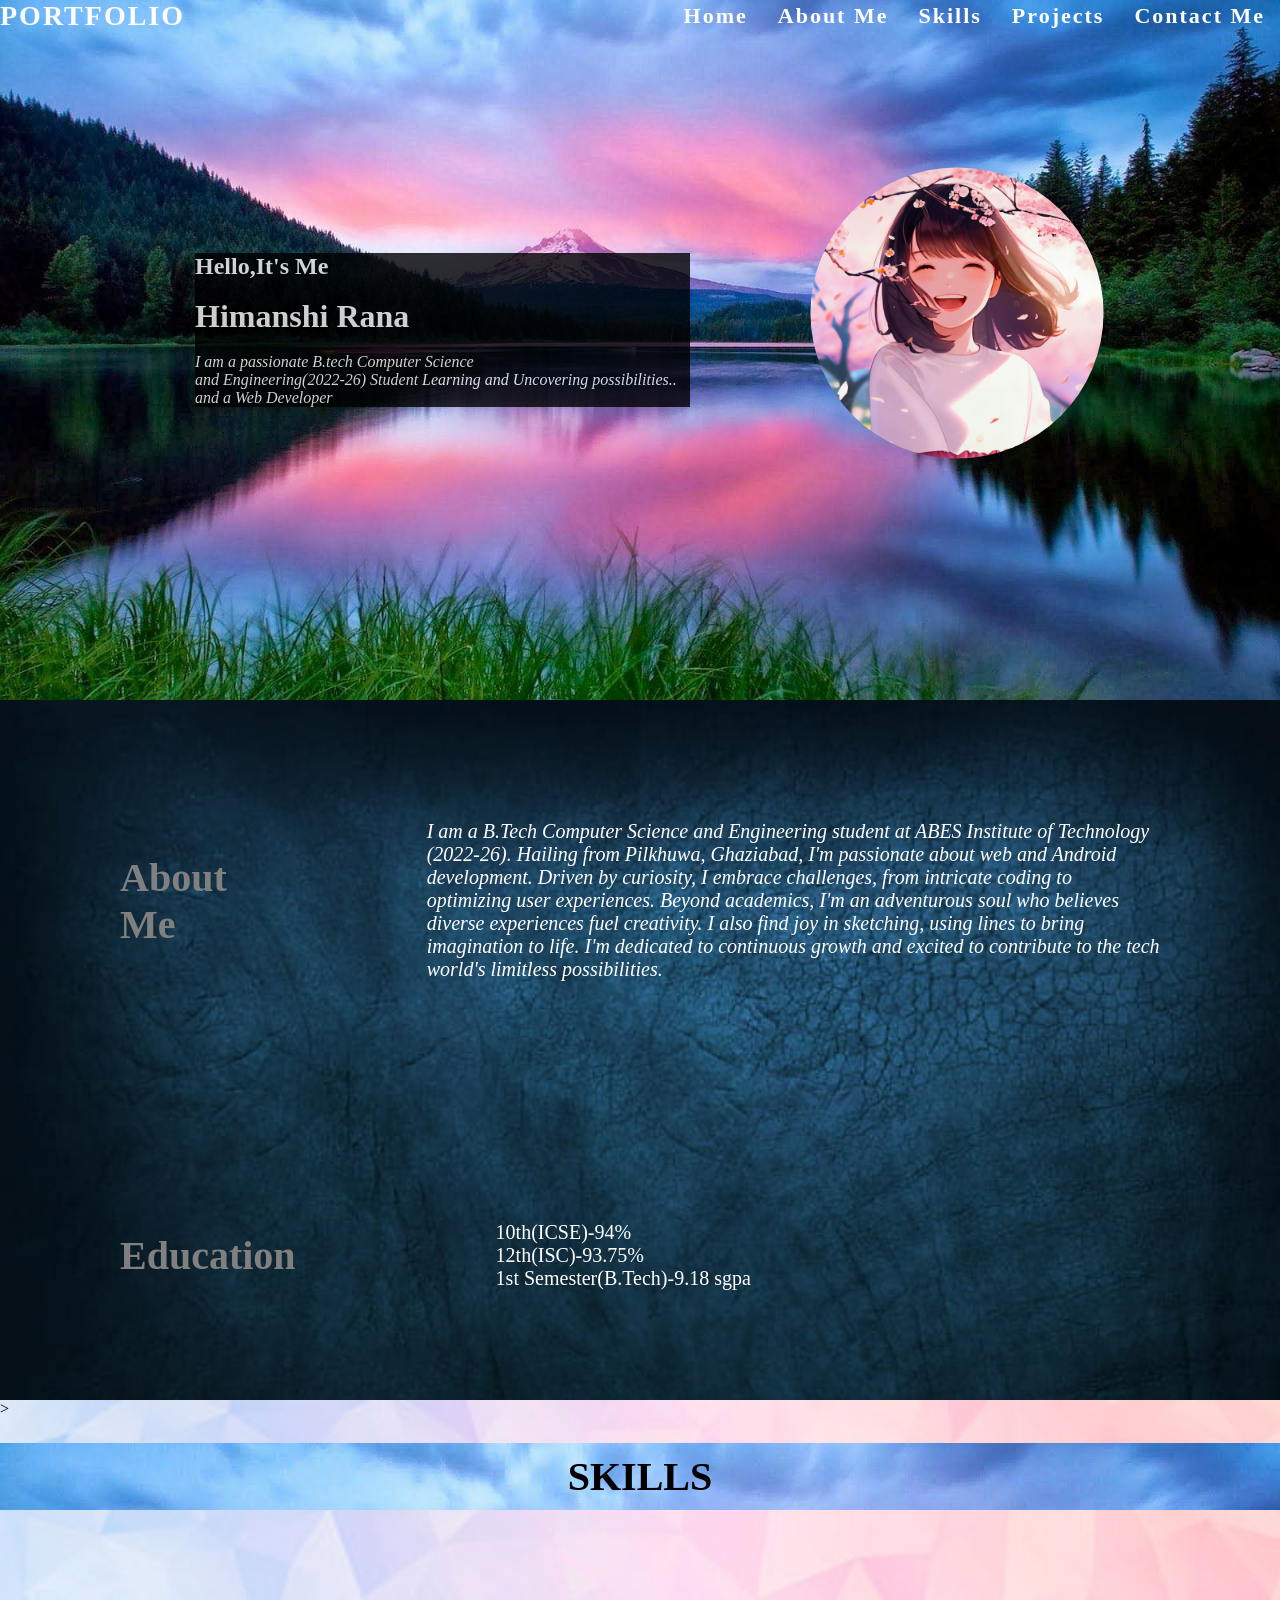
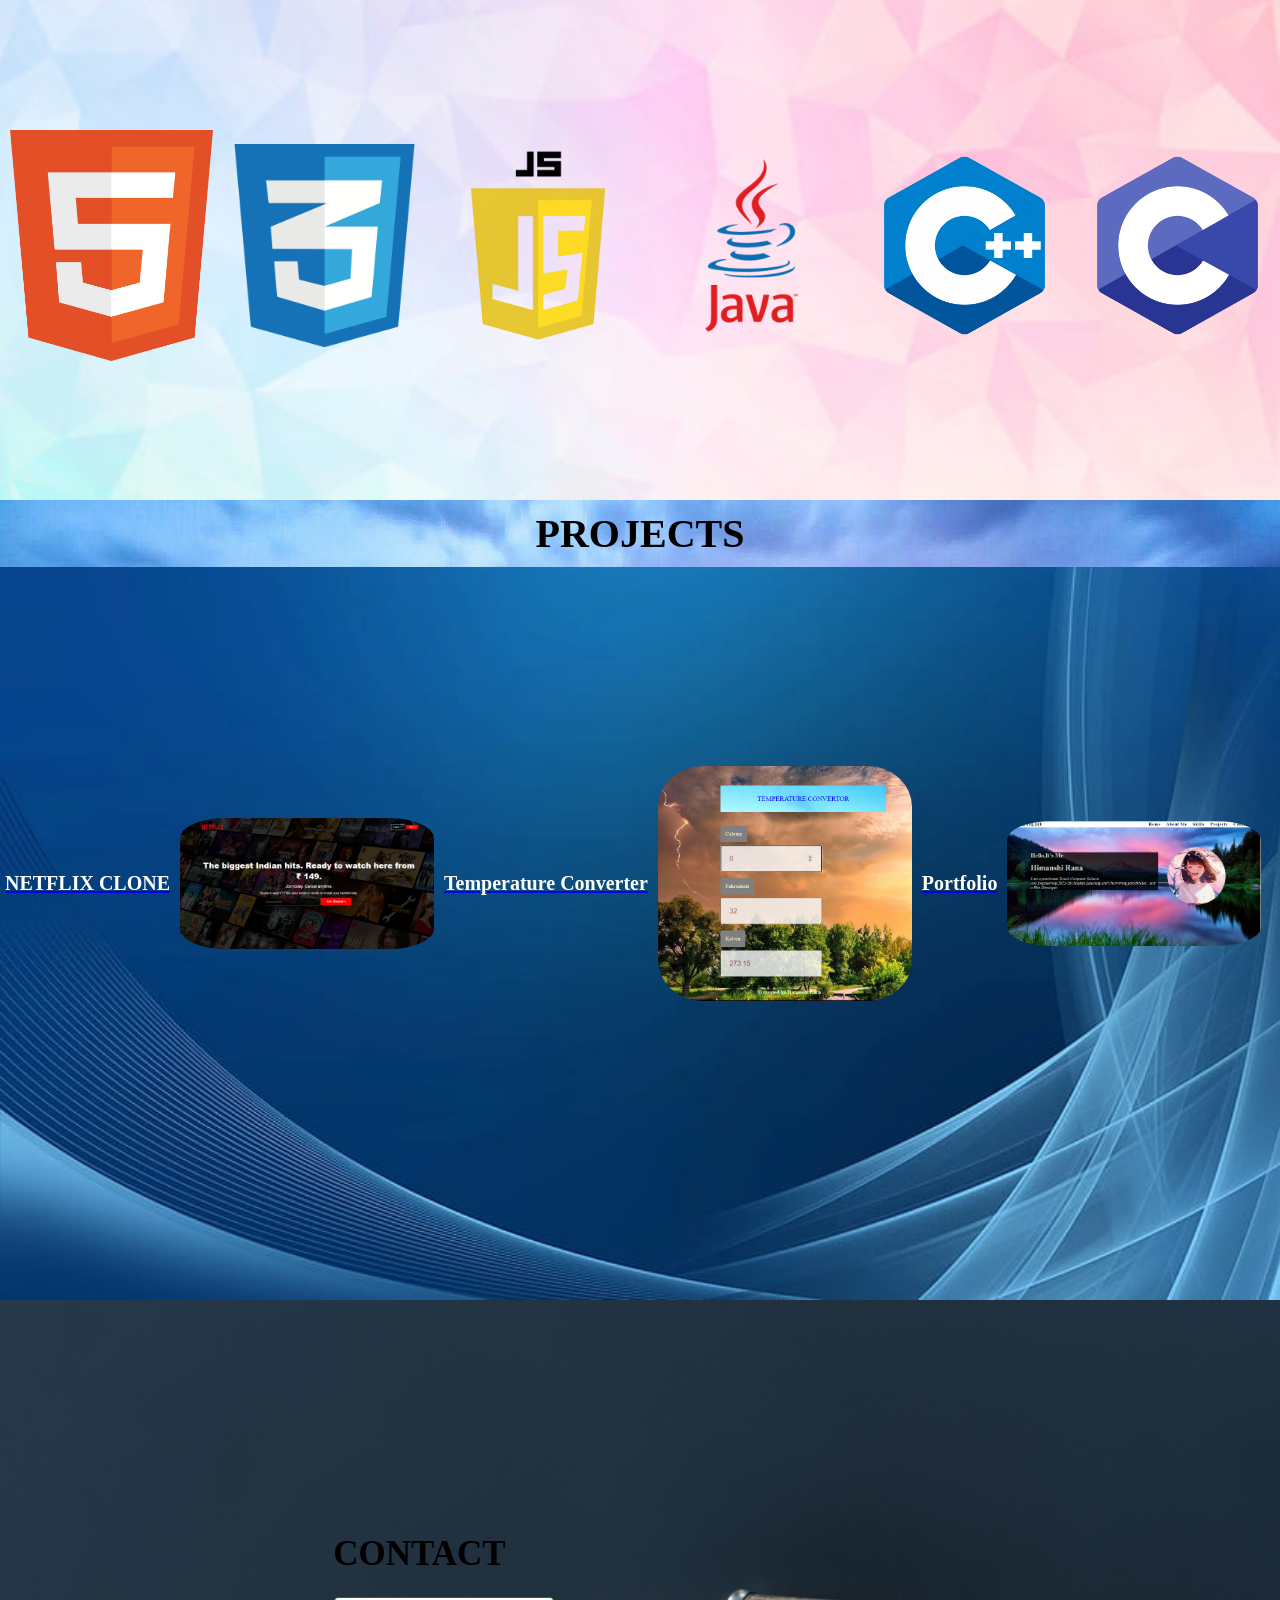
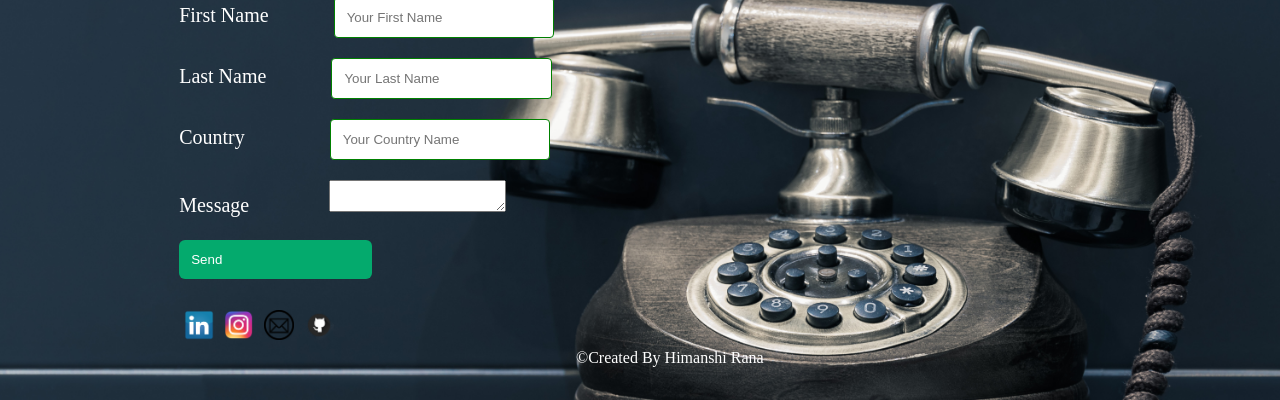
==== index.html @ bb1b2c08 "Add files via upload" ====
<!DOCTYPE html>
<html lang="en">

<head>
    <meta charset="UTF-8">
    <meta http-equiv="X-UA-Compatible" content="IE=edge">
    <meta name="viewport" content="width=device-width, initial-scale=1.0">
    <title>
        portfolio</title>
    <link rel="stylesheet" href="style.css">
</head>

<body>
    <div class="box">
        <header>
            <a href="#" class="portfolio">Portfolio</a>
            <ul>
                <li><a href="index.html">Home</a></li>
                <li><a href="index2.html">About Me</a></li>
                <li><a href="ind3.html">Skills</a></li>
                <li><a href="ind4.html">Projects</a></li>
                <li><a href="ind5.html">Contact Me</a></li>
            </ul>
        </header>
        <section class="banner"></section>
        <div class="home">
            <div class="text">
                <span>
                    <h2>Hello,It's Me</h2><br>
                    <h1><b>Himanshi Rana</b></h1><br>
                    <p><i>I am a passionate B.tech Computer Science<br> and Engineering(2022-26) Student Learning and Uncovering possibilities.. and a Web Developer
                        </i>
                    </p>
                </span></div>
            <div class="me">
                <img src="mee.png"></div>
        </div>
    </div>
    <div class="box2">
        <div class="abtme">
            <h1 class="head">About Me</h1>
            <p class="cntn"><i>I am a B.Tech Computer Science and Engineering student at ABES Institute of Technology (2022-26). Hailing from Pilkhuwa, Ghaziabad, I'm passionate about web and Android development. Driven by curiosity, I embrace challenges, from intricate coding to optimizing user experiences. Beyond academics, I'm an adventurous soul who believes diverse experiences fuel creativity. I also find joy in sketching, using lines to bring imagination to life. I'm dedicated to continuous growth and excited to contribute to the tech world's limitless possibilities.</i></p>
        </div>
        <div class="abtm">
            <h1 class="head">
                Education</h1>
            <p class="cntn">10th(ICSE)-94%<br>
                12th(ISC)-93.75%
                <br>
                1st Semester(B.Tech)-9.18 sgpa</p>
        </div>
    </div>
    <div class="box3">
        ><h3>SKILLS</h3>
        <br>
        <div class="skl">
            <img src="html.png">
            <img src="css.png">
            <img src="js.png">
            <img src="java.png">
            <img src="c++.png">
            <img src="c.png">
        </div>
    </div>
    <div class="box4">
        <h4>PROJECTS</h4>
        <br>
        <div class="pro">
            <a href="https://github.com/himanshirana2403/netfixclone1.git">
                <h6 style="color: white;font-size:20px">NETFLIX CLONE</h6>
            </a><br><img src="netu.png">
            <a href="https://github.com/himanshirana2403/temperaturecnvrt.git">
                <h6 style="color: white;font-size:20px">Temperature Converter</h6>
            </a><img src="temp.png">
            <a href="index.html">
                <h6 style="color: white;font-size:20px">Portfolio</h6>
            </a><img src="port.png">
        </div>
    </div>
    <div class="box5">
        <div class="cnto">
            <form>
                <div>
                    <h2 >CONTACT</h2>
                    <br>
                    <label style="margin-right:20px;color:white" for="fn">First Name</label>
                    <input type="text" id="fn" placeholder="Your First Name">
                    <br>
                    <label style="margin-right:20px;color:white" for="ln">Last Name</label>
                    <input type="text" id="ln" placeholder="Your Last Name">
                    <br>
                    <label style="margin-right:40px;color:white" for="cn">Country</label>
                    <input type="text" id="cn" placeholder="Your Country Name">
                    <br>
                    <label style="margin-right:75px;color:white" for="sub">Message</label>
                    <textarea id="sub" placeholder="Type Message...">
         </textarea>
                </div>
                <br>
                <a href="https://mail.google.com/mail/u/0/#inbox?compose=DmwnWrRpdCzscLdZJTMvjKNSRcdXlgWKTXpDHTFBNtZQmrgqQzKlXfTPFfcPqVgVQLgZzVTGkkRV"><input type="send" value="Send"></a>
            </form>
        </div>
        <div class="rea">
            <a href="https://www.linkedin.com/in/himanshi-rana-b4b9b9251"><img src="lin.png"></a>
            <a href="https://instagram.com/hema_rana_24?utm_source=qr&igshid=MzNlNGNkZWQ4Mg%3D%3D"> <img src="insta.png"></a>
            <a href="https://mail.google.com/mail/u/0/#inbox?compose=DmwnWrRpdCzscLdZJTMvjKNSRcdXlgWKTXpDHTFBNtZQmrgqQzKlXfTPFfcPqVgVQLgZzVTGkkRV"> <img src="gmail.png"></a>
            <a href="https://github.com/himanshirana2403"><img src="git.png"></a>
        </div>
        <span2 style="color:white;margin-left: 45%">&copy;Created By Himanshi Rana</span2>
    </div>
    <script type="text/javascript" src="index.js"></script>
</body>

</html>
---- style.css ----
* {
    margin: 0;
    padding: 0;

}

.box {
    background-image: url("ba.jpg");
    background-size: cover;
    display: block;
    width: 100%;
    height: 700px;
    background-repeat: no-repeat;

}

.sticky {
    position: fixed;
    top: 0;
    background-color: white;
    /* other styles */
}

header {
    position: fixed;
    top: 0;
    left: 0;
    width: 100%;
    display: flex;
    justify-content: space-between;
    align-items: center;
    transition: 0.6s;
    z-index: 100000;
}

header .portfolio {
    position: relative;
    font-weight: 700;
    color: #fff;
    text-decoration: none;
    font-size: 28px;
    text-transform: uppercase;
    letter-spacing: 2px;
    transition: 0.6s;
}

header ul {
    position: relative;
    display: flex;
    justify-content: center;
    align-items: center;
}

header ul li {
    position: relative;
    list-style: none;
}

header ul li a {
    position: relative;
    margin: 0 15px;
    color: #fff;
    text-decoration: none;
    font-size: 22px;
    letter-spacing: 2px;
    transition: 0.6s;
    font-weight: 600;

}

header .sticky {
    padding: 5px 100px;
    background: #fff;
}

header.sticky .portfolio,
header.sticky ul li a {
    color: #000;
}


.home {
    display: flex;
}

.text {
    margin-top: 250px;
    margin-left: 15%;
    padding: 3px;

    opacity: 80%;
    color: white;
    transition: 1s;
}

span {
    display: inline-block;
    background-color: black;
}

.me img {
    margin-top: 50px;
    border-radius: 50%;
    width: 50%;
    height: 50%;
    padding: 20%;
    transition: 1s;

}

.text:hover {
    transform: scale(1.3);
    z-index: 2;
}

.me img:hover {
    transform: scale(1.3);
    z-index: 2;
}

.box2 {
    background-image: url("abt.jpg");
    display: block;
    background-size: cover;
    width: 100%;
    height: 700px;
}

.abtme {
    display: flex;
    justify-items: space-between;
    padding: 20px;
    align-items: center;
    color: white;

}

.abtm {
    display: flex;
    justify-items: space-between;
    padding: 20px;
    margin-right: 40px;
    align-items: center;
    color: white;

}

.head {
    display: flex;
    justify-items: space-between;
    padding: 100px;
    align-items: center;
    font-size: 40px;
    float: right;
    color: grey;

}

.head:hover {
    transform: scale(1.3);
    z-index: 2;
    transition: 1s;
}

.cntn {
    font-size: 20px;
    font-weight: 20px;
    padding: 100px;

}

.cntn:hover {
    transform: scale(1.3);
    z-index: 1;
    transition: 1s;
}

.box3 {
    background-image: url("skl.jpg");
    display: block;
    background-size: cover;
    width: 100%;
    height: 700px;
}

.box3 h3 {
    display: inline;
    color: FF007F;
    background: url(ba.jpg);
    display: flex;
    text-align: center;
    justify-content: center;
    font-size: 40px;
    font-weight: 20px;
    display: block;
    margin-top: 25px;
    padding: 10px;
}

.skl {
    display: flex;
    justify-items: center;
    padding: 5px;
    align-items: center;
    margin-top: 15%;

}

.skl img {
    display: flex;
    justify-items: center;
    padding: 5px;

    align-items: center;
    height: 16%;
    width: 16%;
    transition: 0.6s;
}

.skl img:hover {
    transform: scale(1.3);
    z-index: 1;
}

.box4 {
    background-image: url("proj.jpg");
    display: block;
    background-size: cover;
    width: 100%;
    height: 800px;
}

.box4 h4 {
    display: inline-block;
    color: FF007F;
    background: url("ba.jpg");
    display: flex;
    text-align: center;
    justify-content: center;
    font-size: 40px;
    font-weight: 20px;


    padding: 10px;
}

.pro {
    display: flex;
    justify-items: center;
    padding: 5px;
    align-items: center;
    margin-top: 13%;

}

.pro img {
    display: flex;
    justify-items: center;
    padding: 10px;
    border-radius: 20%;
    align-items: center;
    height: 20%;
    width: 20%;
    transition: 0.6s;
    overflow: hidden;
}

.pro img:hover {
    transform: scale(1.3);
    z-index: 1;
    overflow: hidden;
}

.box5 {
    background-image: url("cntt.jpg");
    display: block;
    background-size: cover;
    width: 100%;
    height: 700px;
}

.cnto h2 {
    display: flex;
    justify-content: space-between;
    margin-left: 14%;
    font-size: 35px;
    font-weight: 60px;
    padding-top: 12%;
}

form {

    justify-content: space-between;
    margin-left: 14%;
    font-size: 20px;
    font-weight: 30px;
    padding-top: 8%;
}

input[type=text],
select {
    width: 20%;
    padding: 12px;
    border: 1px solid green;
    border-radius: 4px;
    box-sizing: border-box;
    margin-bottom: 20px;
    margin-left: 40px;
}


input[type=send] {
    background-color: #04AA6D;
    color: white;
    padding: 12px;
    border: none;
    border-radius: 6px;
    cursor: pointer;
}


input[type=send]:hover {
    background-color: black;
}

.rea {
    display: flex;
    margin-left: 14%;
    margin-top: 2%;
}

.rea img {

    justify-items: center;
    padding: 5px;
    align-items: center;
    height: 30px;
    width: 30px;

}
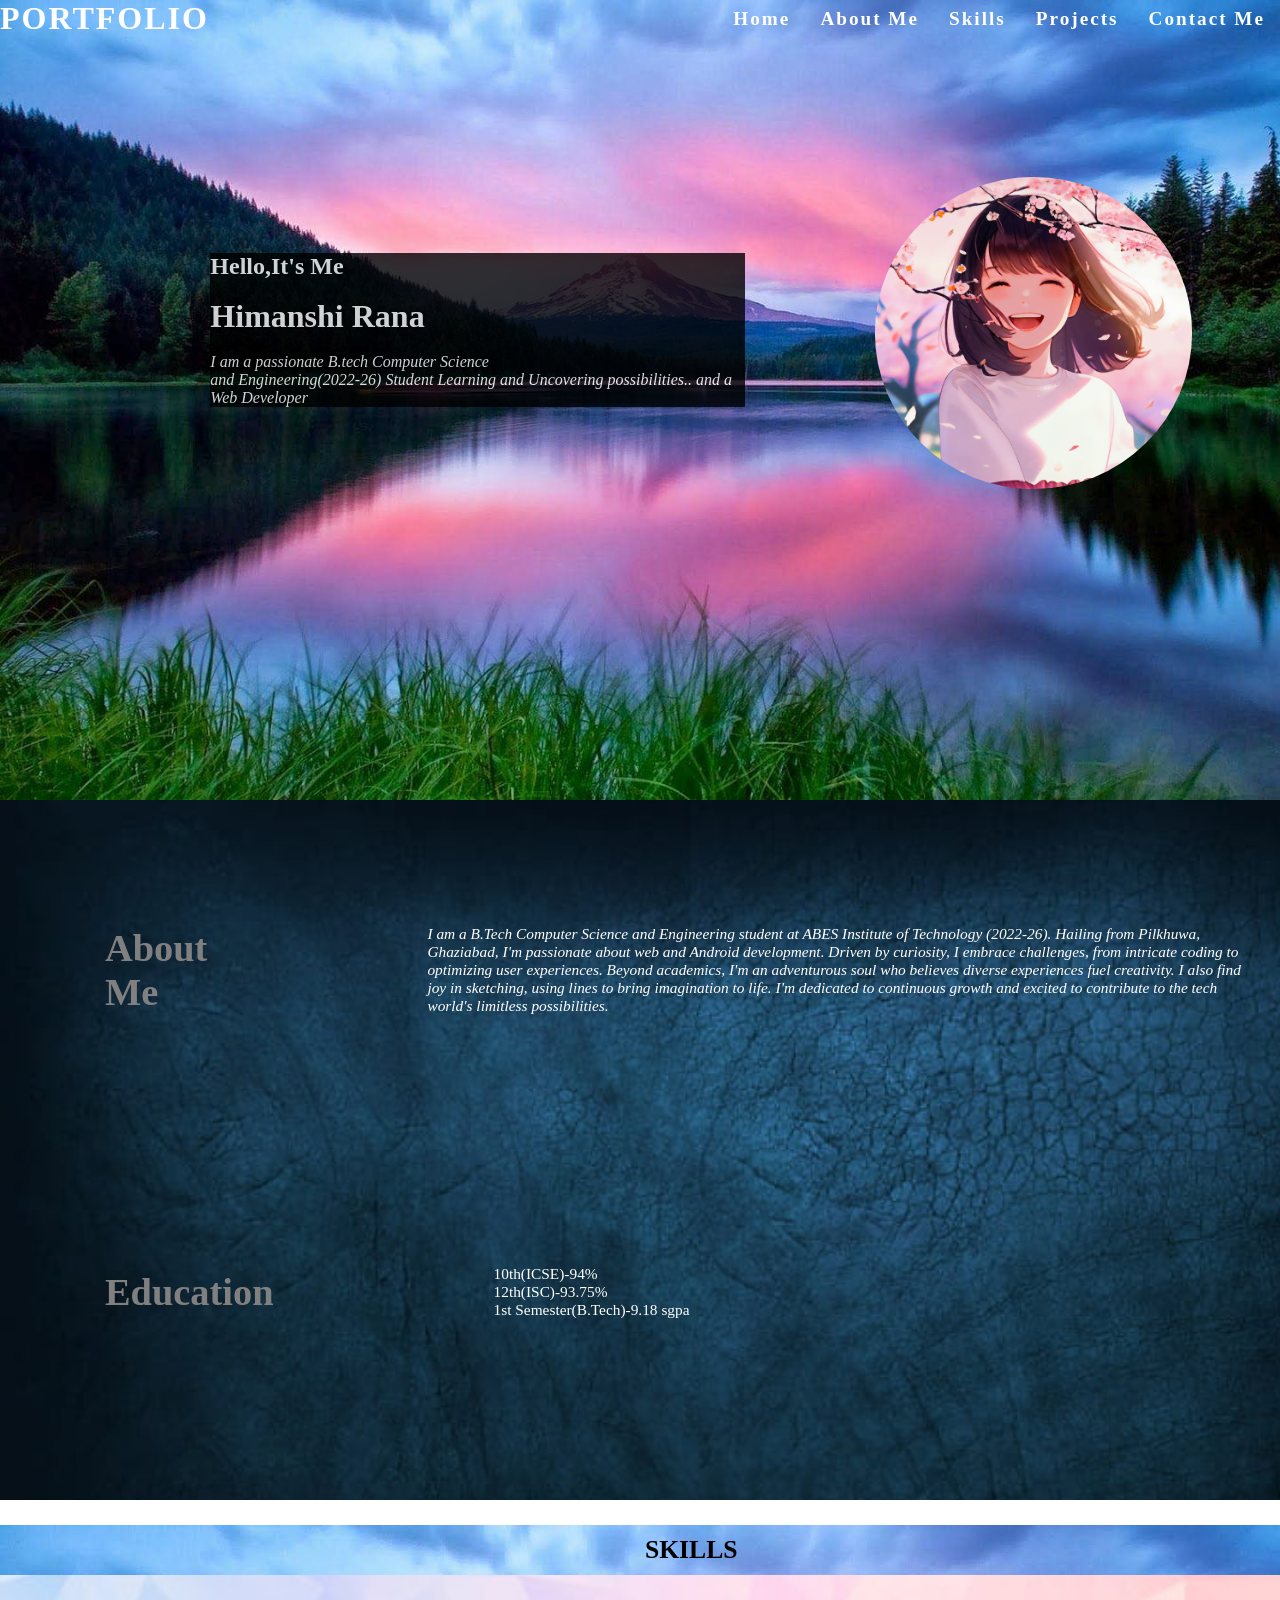
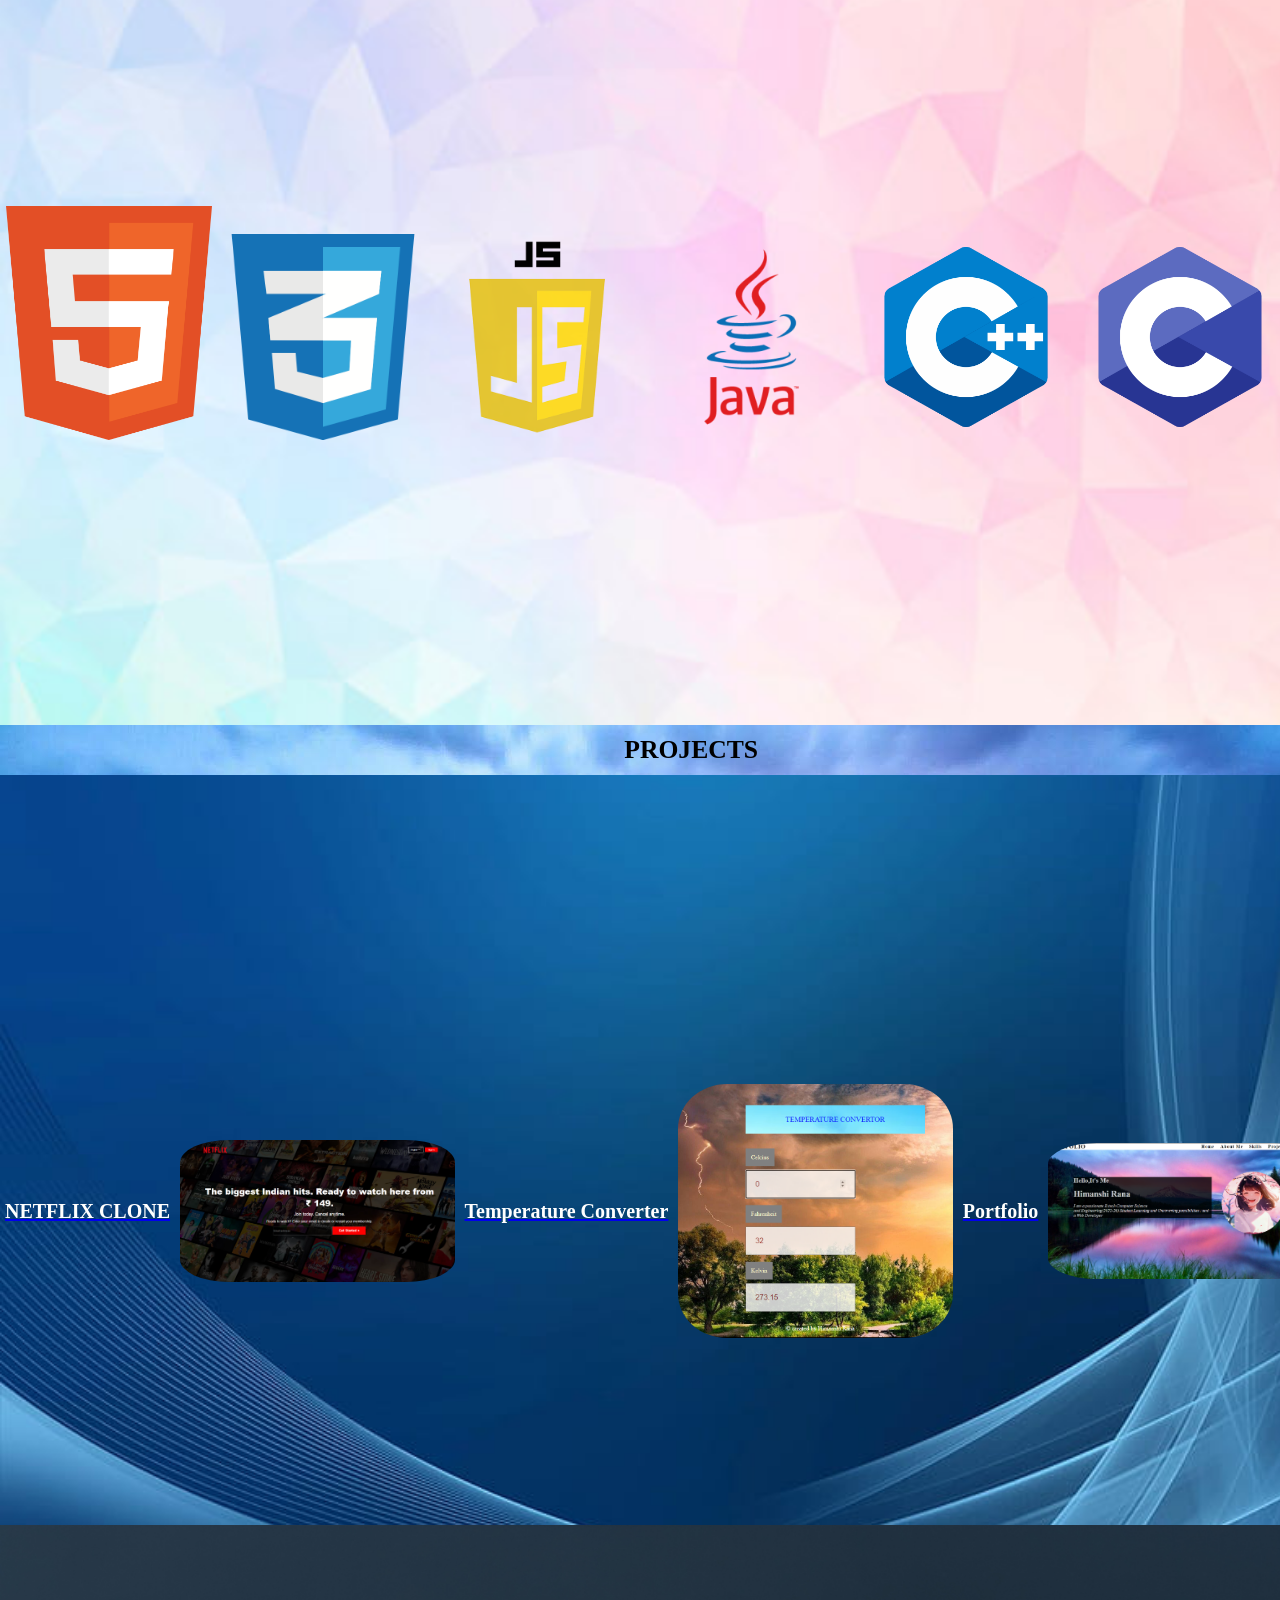
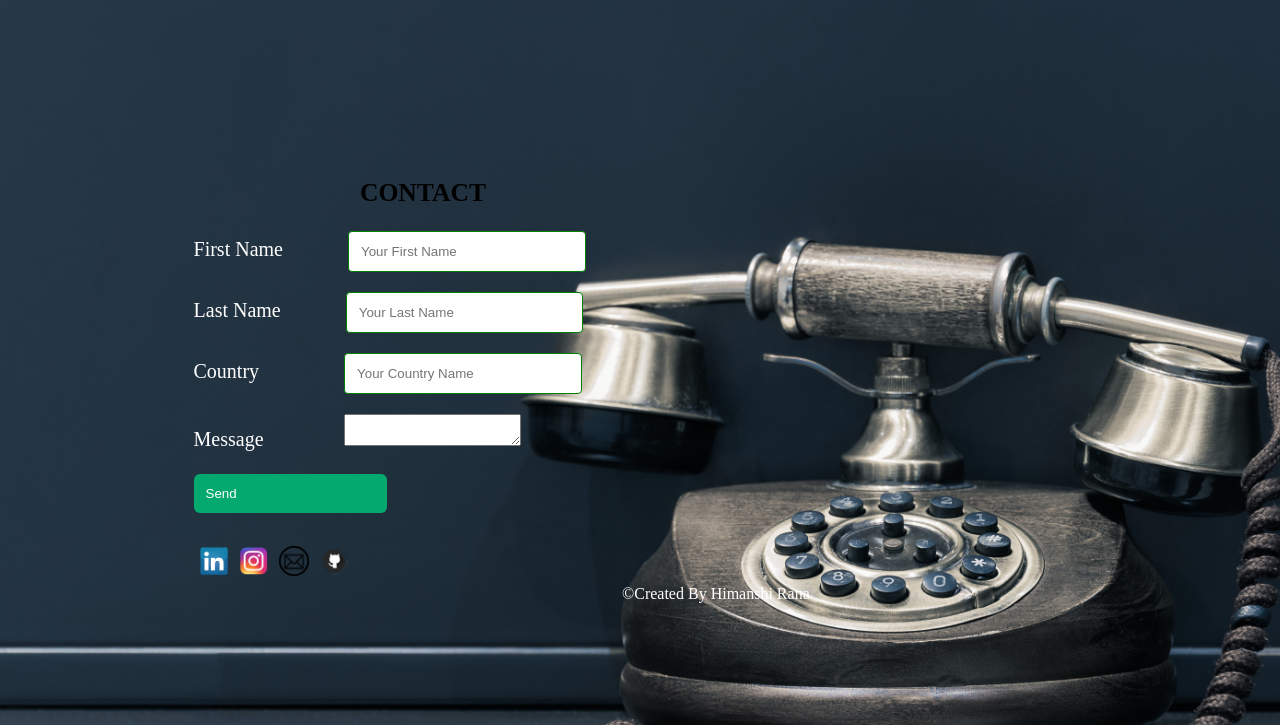
==== commit ddca3a96: "Add files via upload" ====
--- a/index.html
+++ b/index.html
@@ -11,15 +11,15 @@
 </head>
 
 <body>
-    <div class="box">
+    <div class="box" id="box">
         <header>
             <a href="#" class="portfolio">Portfolio</a>
             <ul>
-                <li><a href="index.html">Home</a></li>
-                <li><a href="index2.html">About Me</a></li>
-                <li><a href="ind3.html">Skills</a></li>
-                <li><a href="ind4.html">Projects</a></li>
-                <li><a href="ind5.html">Contact Me</a></li>
+                <li><a href="#box">Home</a></li>
+                <li><a href="#box2">About Me</a></li>
+                <li><a href="#box3">Skills</a></li>
+                <li><a href="#box4">Projects</a></li>
+                <li><a href="#box5">Contact Me</a></li>
             </ul>
         </header>
         <section class="banner"></section>
@@ -33,10 +33,10 @@
                     </p>
                 </span></div>
             <div class="me">
-                <img src="mee.png"></div>
+                <img src="images/mee.png"></div>
         </div>
     </div>
-    <div class="box2">
+    <div class="box2" id="box2">
         <div class="abtme">
             <h1 class="head">About Me</h1>
             <p class="cntn"><i>I am a B.Tech Computer Science and Engineering student at ABES Institute of Technology (2022-26). Hailing from Pilkhuwa, Ghaziabad, I'm passionate about web and Android development. Driven by curiosity, I embrace challenges, from intricate coding to optimizing user experiences. Beyond academics, I'm an adventurous soul who believes diverse experiences fuel creativity. I also find joy in sketching, using lines to bring imagination to life. I'm dedicated to continuous growth and excited to contribute to the tech world's limitless possibilities.</i></p>
@@ -50,34 +50,34 @@
                 1st Semester(B.Tech)-9.18 sgpa</p>
         </div>
     </div>
-    <div class="box3">
-        ><h3>SKILLS</h3>
+    <div class="box3" id="box3">
+        <h3>SKILLS</h3>
         <br>
         <div class="skl">
-            <img src="html.png">
-            <img src="css.png">
-            <img src="js.png">
-            <img src="java.png">
-            <img src="c++.png">
-            <img src="c.png">
+            <img src="images/html.png">
+            <img src="images/css.png">
+            <img src="images/js.png">
+            <img src="images/java.png">
+            <img src="images/c++.png">
+            <img src="images/c.png">
         </div>
     </div>
-    <div class="box4">
+    <div class="box4"  id="box4">
         <h4>PROJECTS</h4>
         <br>
         <div class="pro">
             <a href="https://github.com/himanshirana2403/netfixclone1.git">
                 <h6 style="color: white;font-size:20px">NETFLIX CLONE</h6>
-            </a><br><img src="netu.png">
+            </a><br><img src="images/netu.png">
             <a href="https://github.com/himanshirana2403/temperaturecnvrt.git">
                 <h6 style="color: white;font-size:20px">Temperature Converter</h6>
-            </a><img src="temp.png">
-            <a href="index.html">
+            </a><img src="images/temp.png">
+            <a href="https://github.com/himanshirana2403/portfolio">
                 <h6 style="color: white;font-size:20px">Portfolio</h6>
-            </a><img src="port.png">
+            </a><img src="images/port.png">
         </div>
     </div>
-    <div class="box5">
+    <div class="box5" id="box5">
         <div class="cnto">
             <form>
                 <div>
@@ -101,10 +101,10 @@
             </form>
         </div>
         <div class="rea">
-            <a href="https://www.linkedin.com/in/himanshi-rana-b4b9b9251"><img src="lin.png"></a>
-            <a href="https://instagram.com/hema_rana_24?utm_source=qr&igshid=MzNlNGNkZWQ4Mg%3D%3D"> <img src="insta.png"></a>
-            <a href="https://mail.google.com/mail/u/0/#inbox?compose=DmwnWrRpdCzscLdZJTMvjKNSRcdXlgWKTXpDHTFBNtZQmrgqQzKlXfTPFfcPqVgVQLgZzVTGkkRV"> <img src="gmail.png"></a>
-            <a href="https://github.com/himanshirana2403"><img src="git.png"></a>
+            <a href="https://www.linkedin.com/in/himanshi-rana-b4b9b9251"><img src="images/lin.png"></a>
+            <a href="https://instagram.com/hema_rana_24?utm_source=qr&igshid=MzNlNGNkZWQ4Mg%3D%3D"> <img src="images/insta.png"></a>
+            <a href="https://mail.google.com/mail/u/0/#inbox?compose=DmwnWrRpdCzscLdZJTMvjKNSRcdXlgWKTXpDHTFBNtZQmrgqQzKlXfTPFfcPqVgVQLgZzVTGkkRV"> <img src="images/gmail.png"></a>
+            <a href="https://github.com/himanshirana2403"><img src="images/git.png"></a>
         </div>
         <span2 style="color:white;margin-left: 45%">&copy;Created By Himanshi Rana</span2>
     </div>
--- a/style.css
+++ b/style.css
@@ -3,22 +3,29 @@
     padding: 0;
 
 }
+html{
+    overflow-y: scroll;
+overflow-x: hidden;
+}
+body{
+    position:absolute;
+}
 
 .box {
-    background-image: url("ba.jpg");
-    background-size: cover;
-    display: block;
-    width: 100%;
-    height: 700px;
+    background-image: url("images/ba.jpg");
+    background-size: cover;
+    display: block;
+    width: 108%;
+    height: 800px;
     background-repeat: no-repeat;
-
+position:relative;
 }
 
 .sticky {
     position: fixed;
     top: 0;
     background-color: white;
-    /* other styles */
+ 
 }
 
 header {
@@ -38,7 +45,7 @@
     font-weight: 700;
     color: #fff;
     text-decoration: none;
-    font-size: 28px;
+    font-size: 2.5vw;
     text-transform: uppercase;
     letter-spacing: 2px;
     transition: 0.6s;
@@ -61,7 +68,7 @@
     margin: 0 15px;
     color: #fff;
     text-decoration: none;
-    font-size: 22px;
+    font-size: 1.5vw;
     letter-spacing: 2px;
     transition: 0.6s;
     font-weight: 600;
@@ -87,10 +94,9 @@
     margin-top: 250px;
     margin-left: 15%;
     padding: 3px;
-
     opacity: 80%;
     color: white;
-    transition: 1s;
+    transition: 1.5s;
 }
 
 span {
@@ -104,32 +110,33 @@
     width: 50%;
     height: 50%;
     padding: 20%;
-    transition: 1s;
+    transition: 1.5s;
 
 }
 
 .text:hover {
-    transform: scale(1.3);
+    transform: scale(1.2);
     z-index: 2;
 }
 
 .me img:hover {
-    transform: scale(1.3);
+
+    transform: scale(1.2);
     z-index: 2;
 }
 
 .box2 {
-    background-image: url("abt.jpg");
-    display: block;
-    background-size: cover;
-    width: 100%;
+    background-image: url("images/abt.jpg");
+    display: block;
+    background-size: cover;
+    width: 108%;
     height: 700px;
 }
 
 .abtme {
     display: flex;
     justify-items: space-between;
-    padding: 20px;
+    padding: 5px;
     align-items: center;
     color: white;
 
@@ -138,7 +145,7 @@
 .abtm {
     display: flex;
     justify-items: space-between;
-    padding: 20px;
+    padding: 5px;
     margin-right: 40px;
     align-items: center;
     color: white;
@@ -150,7 +157,7 @@
     justify-items: space-between;
     padding: 100px;
     align-items: center;
-    font-size: 40px;
+    font-size: 3vw;
     float: right;
     color: grey;
 
@@ -163,34 +170,35 @@
 }
 
 .cntn {
-    font-size: 20px;
+    font-size: 1.2vw;
     font-weight: 20px;
-    padding: 100px;
+    padding: 120px;
 
 }
 
 .cntn:hover {
-    transform: scale(1.3);
+    transform: scale(1.1);
     z-index: 1;
     transition: 1s;
 }
 
 .box3 {
-    background-image: url("skl.jpg");
-    display: block;
-    background-size: cover;
-    width: 100%;
-    height: 700px;
+    background-image: url("images/skl.jpg");
+    display: block;
+    background-size: cover;
+    width: 108%;
+    height: 800px;
+    
 }
 
 .box3 h3 {
     display: inline;
     color: FF007F;
-    background: url(ba.jpg);
-    display: flex;
+    background: url(images/ba.jpg);
+  
     text-align: center;
     justify-content: center;
-    font-size: 40px;
+    font-size: 2vw;
     font-weight: 20px;
     display: block;
     margin-top: 25px;
@@ -198,22 +206,22 @@
 }
 
 .skl {
-    display: flex;
-    justify-items: center;
-    padding: 5px;
+
+    justify-items: center;
+    padding: 4px;
     align-items: center;
     margin-top: 15%;
 
 }
 
 .skl img {
-    display: flex;
-    justify-items: center;
-    padding: 5px;
-
-    align-items: center;
-    height: 16%;
-    width: 16%;
+    
+    justify-items: center;
+    padding: 2px;
+
+    align-items: center;
+    height: 15%;
+    width: 15%;
     transition: 0.6s;
 }
 
@@ -223,21 +231,21 @@
 }
 
 .box4 {
-    background-image: url("proj.jpg");
-    display: block;
-    background-size: cover;
-    width: 100%;
+    background-image: url("images/proj.jpg");
+    display: block;
+    background-size: cover;
+    width: 108%;
     height: 800px;
 }
 
 .box4 h4 {
-    display: inline-block;
+    
     color: FF007F;
-    background: url("ba.jpg");
-    display: flex;
+    background: url("images/ba.jpg");
+   
     text-align: center;
     justify-content: center;
-    font-size: 40px;
+    font-size: 2vw;
     font-weight: 20px;
 
 
@@ -245,12 +253,12 @@
 }
 
 .pro {
-    display: flex;
+    
     justify-items: center;
     padding: 5px;
     align-items: center;
-    margin-top: 13%;
-
+   display: flex;
+   margin-top: 20%;
 }
 
 .pro img {
@@ -272,18 +280,18 @@
 }
 
 .box5 {
-    background-image: url("cntt.jpg");
-    display: block;
-    background-size: cover;
-    width: 100%;
-    height: 700px;
+    background-image: url("images/cntt.jpg");
+    display: block;
+    background-size: cover;
+    width: 108%;
+    height: 800px;
 }
 
 .cnto h2 {
     display: flex;
     justify-content: space-between;
     margin-left: 14%;
-    font-size: 35px;
+    font-size: 2vw;
     font-weight: 60px;
     padding-top: 12%;
 }
@@ -338,3 +346,40 @@
     width: 30px;
 
 }
+@media (max-width:600px) {
+    .cntn {
+        font-size: 3vw;
+        font-weight: 20px;
+        padding: 120px;
+    
+    }
+    header .portfolio {
+    
+        font-size: 14px;
+      
+    }
+    
+    header ul li a {
+        font-size: 3vw;
+    }
+    .skl{
+        margin-top: 4%;
+    }
+    .skl img {
+    display: flex;
+    margin-left: 45%;
+   margin-bottom: 1px;
+    }
+    .pro img{
+        margin-top: 2%;
+       
+        margin-left: 45%;
+        margin-bottom: 1px;
+    }
+    .pro {
+       
+        display: inline;
+        
+    }
+
+}
